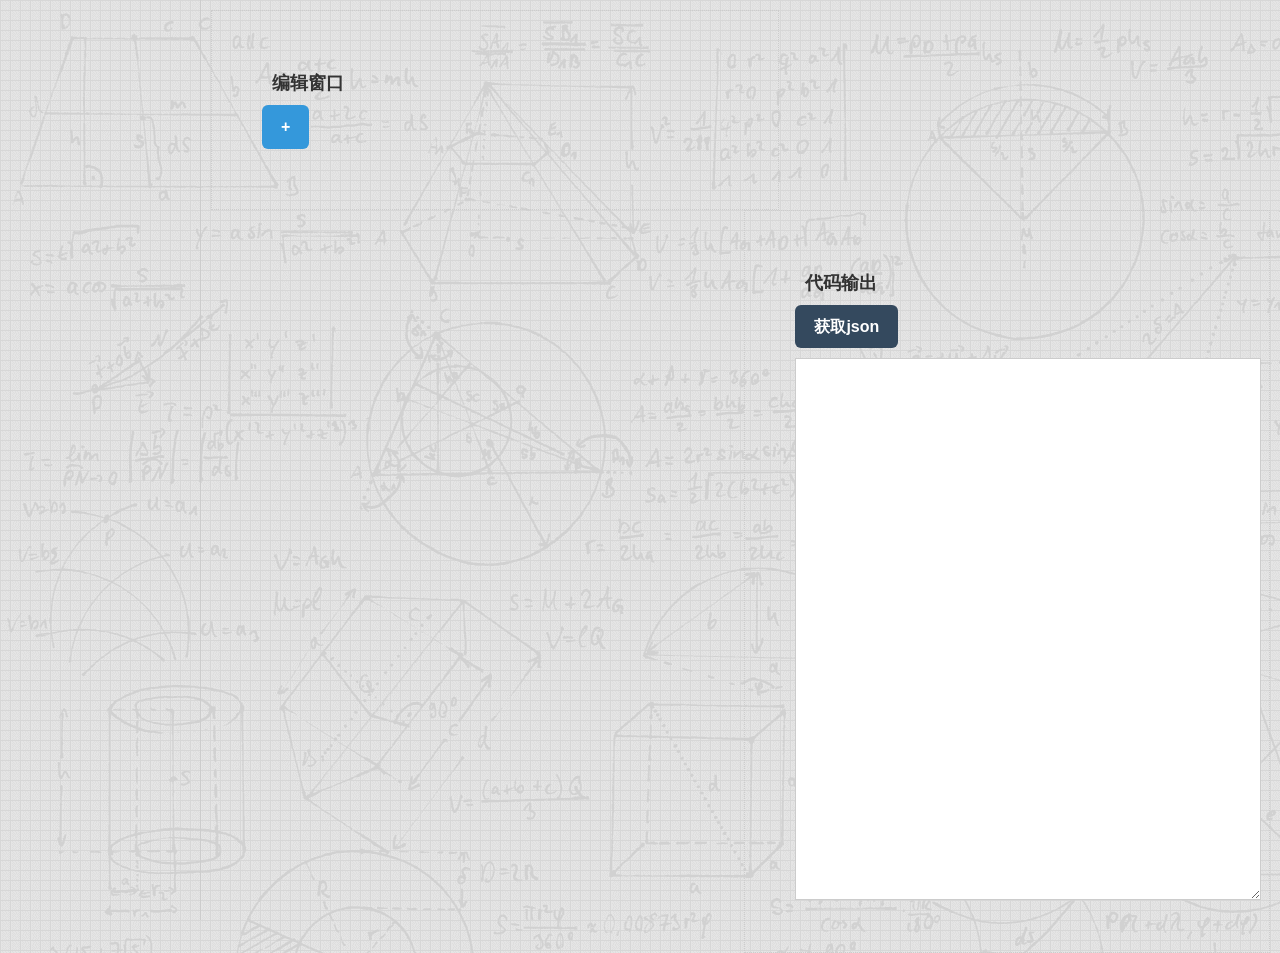
==== demo/index.html @ 43cc0789 "update" ====
<!DOCTYPE html>
<html lang="zh-CN">
<head>
    <meta name="viewport" content="width=device-width, initial-scale=1">
    <meta name="viewport" content="width=device-width, initial-scale=1, maximum-scale=1, user-scalable=no">
    <meta charset="utf-8">
    <link rel="stylesheet" href="../jquery.treeview.css"/>
    <link rel="stylesheet" href="screen.css"/>
    <script src="../lib/jquery.js" type="text/javascript"></script>
    <script src="../lib/jquery.cookie.js" type="text/javascript"></script>
    <script src="../jquery.treeview.js" type="text/javascript"></script>
    <script src="../jquery.treeview.edit.js" type="text/javascript"></script>
    <title>配置文档Json编辑工具</title>
    <style type="text/css">
        html, body {
            background: url("../images/back.png") repeat ;
            height: 100%;
            margin: 0;
            padding: 0;
            font-family: arial, verdana, sans-serif;
        }

        .wrap {
            width: 100%;
            height: 100%;
        }

        .fixed {
            float: left;
            width: 200px;
            height: 100%;
            margin-left: -100%;
            padding: 10px;
        }

        .main {
            float: left;
            width: 100%;
            height: 100%;
        }

        .main-inner {
            margin-left: 200px;
            height: 100%;
            padding: 10px;
            border-left: 1px #ccc solid;
        }

        .chosed {
            color: red;
            font-weight: bold;
        }

        #tree a:hover {
            font-weight: bold;
            cursor: pointer;
        }

        #treeDiv {
            border: 1px #ccc dotted;
            padding: 50px;
            width: 44%;
            float: left;
        }

        #tree{
            background-color: #fff;
            padding: 20px;
            font-size: 16px;
        }

        #tree a{
            color: #0066bb;
            font-style: italic;
        }

        #tree span{
            color: #000;
            font-style: normal;
        }

        #resultDiv {
            border: 1px #ccc dotted;
            padding: 50px;
            width: 40%;
            float: right;
        }

        #editDiv{
            width: 170px;
            position: fixed;
            overflow: hidden;
        }

        #editDiv button{
            width: 170px;
            float: left;
        }

        #treeJson{
            border: 1px #ccc solid;
            width: 100%;
            min-height: 500px;
            color: #2C3E50;
            padding: 20px;
            outline: 0;
            font-size: 16px;

        }

        #getJson,#addChildNode,#addParentNode,#removeNode,
        #editNode,#addFirstNodeButton{
            margin-bottom:10px;
            color: #fff;
            font-weight: bold;
            border: 0;
            outline: 0;
            padding: 10px 19px;
            font-size: 16px;
            line-height: 1.471;
            border-radius: 6px;
            cursor: pointer;
            /*渐变颜色*/
            -webkit-transition: background-color 0.2s linear;
            -moz-transition: background-color 0.2s linear;
            -o-transition: background-color 0.2s linear;
            -ms-transition: background-color 0.2s linear;
            transition: background-color 0.2s linear;
        }


        #getJson{
            background-color: #34495E;
        }

        #addChildNode{
            background-color: #2ECC71;
        }

        #addChildNode:hover{
            background-color: #58D68D;
        }

        #addParentNode{
            background-color: #1ABC9C;
        }

        #addParentNode:hover{
            background-color: #48C9B0;
        }

        #removeNode{
            background-color: #E74C3C;
        }

        #removeNode:hover{
            background-color: #EC7063;
        }

        #editNode{
            background-color: #F1C40F;
        }

        #editNode:hover{
            background-color: #F5D313;
        }

        #addFirstNodeButton{
            background-color: #3498DB;
        }

    </style>
</head>

<body>
<div class="wrap">
    <div class="main">
        <div class="main-inner">
            <div id="treeDiv">
                <h1>编辑窗口</h1>
                <button id="addFirstNodeButton">+</button>
                <ul id="tree">
                </ul>
            </div>


            <div id="resultDiv">
                <h1>代码输出</h1>
                <button id="getJson">获取json</button><br>
                <textarea id="treeJson"></textarea>
            </div>
        </div>
    </div>


    <div class="fixed">
        <div id="editDiv">
            <h1>编辑工具</h1>
            <button id="addParentNode">添加父节点</button>
            <button id="addChildNode">添加子节点</button><br>
            <button id="removeNode">删除节点</button><br>
            <button id="editNode">修改内容</button>
        </div>
    </div>

</div>

<div id="selectChoices" style="width: 100px;height: auto;float: right;bottom: 0; position: fixed"></div>


<!--javascript-->
<script src="functions.js"></script>
</body>
</html>

<!-- 
    User: lijingwen
    web:  https://github.com/tvxqljw
    Date: 2014-12-02 Time: 11:53
-->
---- demo/screen.css ----
html, body {height:100%; margin: 0; padding: 0; }

html>body {
	font-size: 16px; 
	font-size: 68.75%;
} /* Reset Base Font Size */

body {
	font-family: Verdana, helvetica, arial, sans-serif;
	font-size: 68.75%;
	background: #fff;
	color: #333;
}

h1, h2 { font-family: 'trebuchet ms', verdana, arial; padding: 10px; margin: 0 }
h1 { font-size: large }

#banner { padding: 15px; background-color: #06b; color: white; font-size: large; border-bottom: 1px solid #ccc;
    background: url(bg.gif) repeat-x; text-align: center }
#banner a { color: white; }

#main { padding: 1em; }

a img { border: none; }
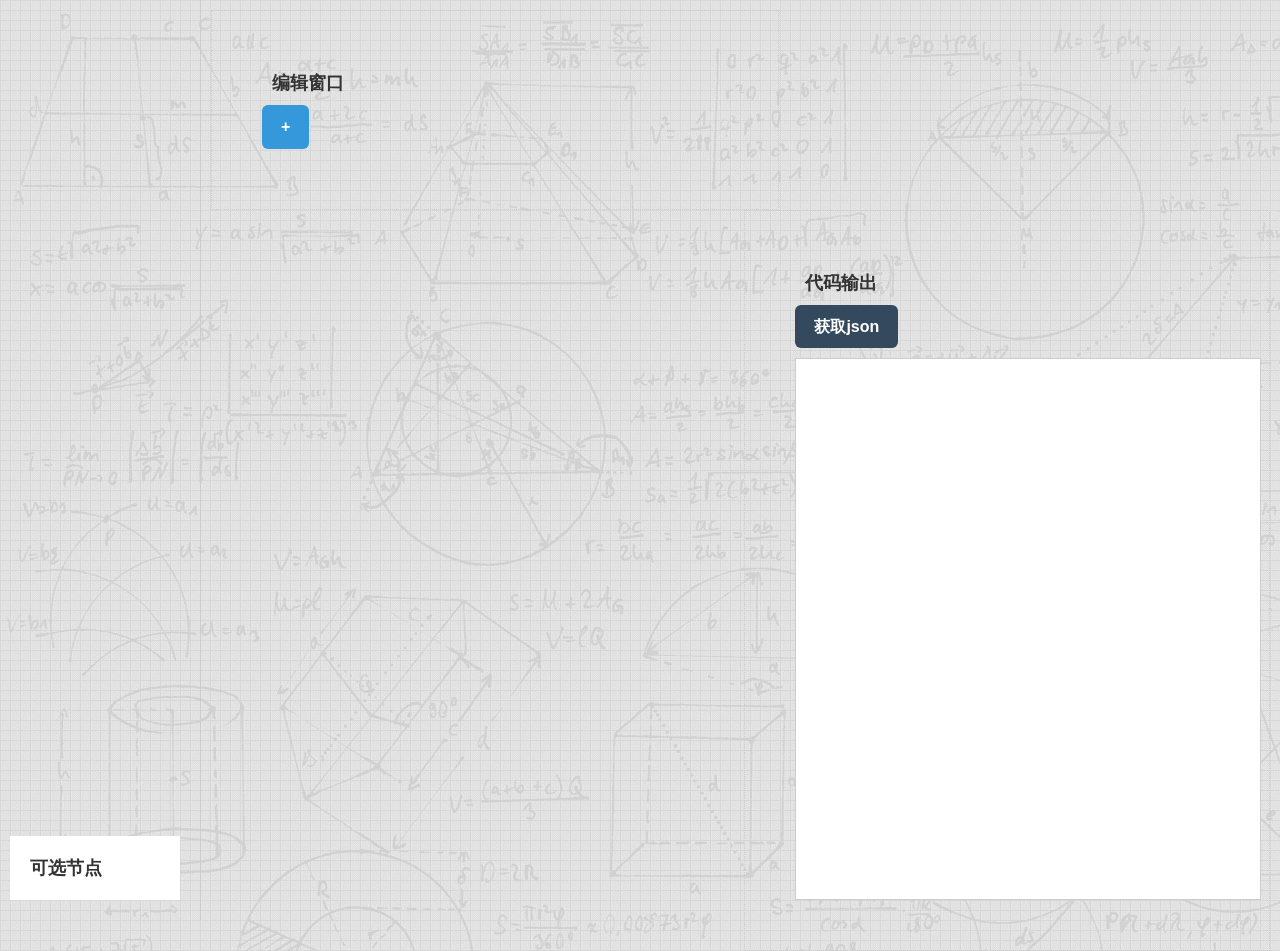
==== commit 64ed1830: "update" ====
--- a/demo/index.html
+++ b/demo/index.html
@@ -13,13 +13,12 @@
     <title>配置文档Json编辑工具</title>
     <style type="text/css">
         html, body {
-            background: url("../images/back.png") repeat ;
+            background: url("../images/back.png") repeat;
             height: 100%;
             margin: 0;
             padding: 0;
             font-family: arial, verdana, sans-serif;
         }
-
         .wrap {
             width: 100%;
             height: 100%;
@@ -63,18 +62,18 @@
             float: left;
         }
 
-        #tree{
+        #tree {
             background-color: #fff;
             padding: 20px;
             font-size: 16px;
         }
 
-        #tree a{
+        #tree a {
             color: #0066bb;
             font-style: italic;
         }
 
-        #tree span{
+        #tree span {
             color: #000;
             font-style: normal;
         }
@@ -86,18 +85,19 @@
             float: right;
         }
 
-        #editDiv{
+        #editDiv {
             width: 170px;
             position: fixed;
             overflow: hidden;
         }
 
-        #editDiv button{
+        #editDiv button {
             width: 170px;
             float: left;
         }
 
-        #treeJson{
+        #treeJson {
+            background-color: #fff;
             border: 1px #ccc solid;
             width: 100%;
             min-height: 500px;
@@ -105,12 +105,14 @@
             padding: 20px;
             outline: 0;
             font-size: 16px;
-
-        }
-
-        #getJson,#addChildNode,#addParentNode,#removeNode,
-        #editNode,#addFirstNodeButton{
-            margin-bottom:10px;
+            overflow: hidden;
+            height: auto;
+
+        }
+
+        #getJson, #addChildNode, #addParentNode, #removeNode,
+        #editNode, #addFirstNodeButton {
+            margin-bottom: 10px;
             color: #fff;
             font-weight: bold;
             border: 0;
@@ -128,46 +130,74 @@
             transition: background-color 0.2s linear;
         }
 
-
-        #getJson{
+        #getJson {
             background-color: #34495E;
         }
 
-        #addChildNode{
+        #addChildNode {
             background-color: #2ECC71;
         }
 
-        #addChildNode:hover{
+        #addChildNode:hover {
             background-color: #58D68D;
         }
 
-        #addParentNode{
+        #addParentNode {
             background-color: #1ABC9C;
         }
 
-        #addParentNode:hover{
+        #addParentNode:hover {
             background-color: #48C9B0;
         }
 
-        #removeNode{
+        #removeNode {
             background-color: #E74C3C;
         }
 
-        #removeNode:hover{
+        #removeNode:hover {
             background-color: #EC7063;
         }
 
-        #editNode{
+        #editNode {
             background-color: #F1C40F;
         }
 
-        #editNode:hover{
+        #editNode:hover {
             background-color: #F5D313;
         }
 
-        #addFirstNodeButton{
+        #addFirstNodeButton {
             background-color: #3498DB;
         }
+
+        #selectChoices {
+            background-color: #fff;
+            width: 150px;
+            padding: 10px;
+            height: auto;
+            float: left;
+            margin-top: 200px;
+            position: fixed;
+            bottom: 0;
+        }
+
+        #selectChoices button{
+            border: 2px #ccc solid;
+            padding: 5px 10px;
+            line-height: 1em;
+            color: #000;
+            background-color: #FFFFFF;
+            outline: 0;
+            margin: 10px;
+            float: left;
+            cursor: pointer;
+            border-radius: 6px;
+        }
+
+        #selectChoices button:hover{
+            border: 2px #000 solid;
+        }
+
 
     </style>
 </head>
@@ -186,8 +216,10 @@
 
             <div id="resultDiv">
                 <h1>代码输出</h1>
-                <button id="getJson">获取json</button><br>
-                <textarea id="treeJson"></textarea>
+                <button id="getJson">获取json</button>
+                <br>
+
+                <div id="treeJson"></div>
             </div>
         </div>
     </div>
@@ -196,16 +228,24 @@
     <div class="fixed">
         <div id="editDiv">
             <h1>编辑工具</h1>
-            <button id="addParentNode">添加父节点</button>
-            <button id="addChildNode">添加子节点</button><br>
-            <button id="removeNode">删除节点</button><br>
-            <button id="editNode">修改内容</button>
+            <div>
+                <button id="addParentNode">添加父节点</button>
+                <button id="addChildNode">添加子节点</button>
+                <br>
+                <button id="removeNode">删除节点</button>
+                <br>
+                <button id="editNode">修改内容</button>
+            </div>
+
+        </div>
+        <div id="selectChoices">
+            <h1>可选节点</h1>
         </div>
     </div>
 
 </div>
 
-<div id="selectChoices" style="width: 100px;height: auto;float: right;bottom: 0; position: fixed"></div>
+
 
 
 <!--javascript-->
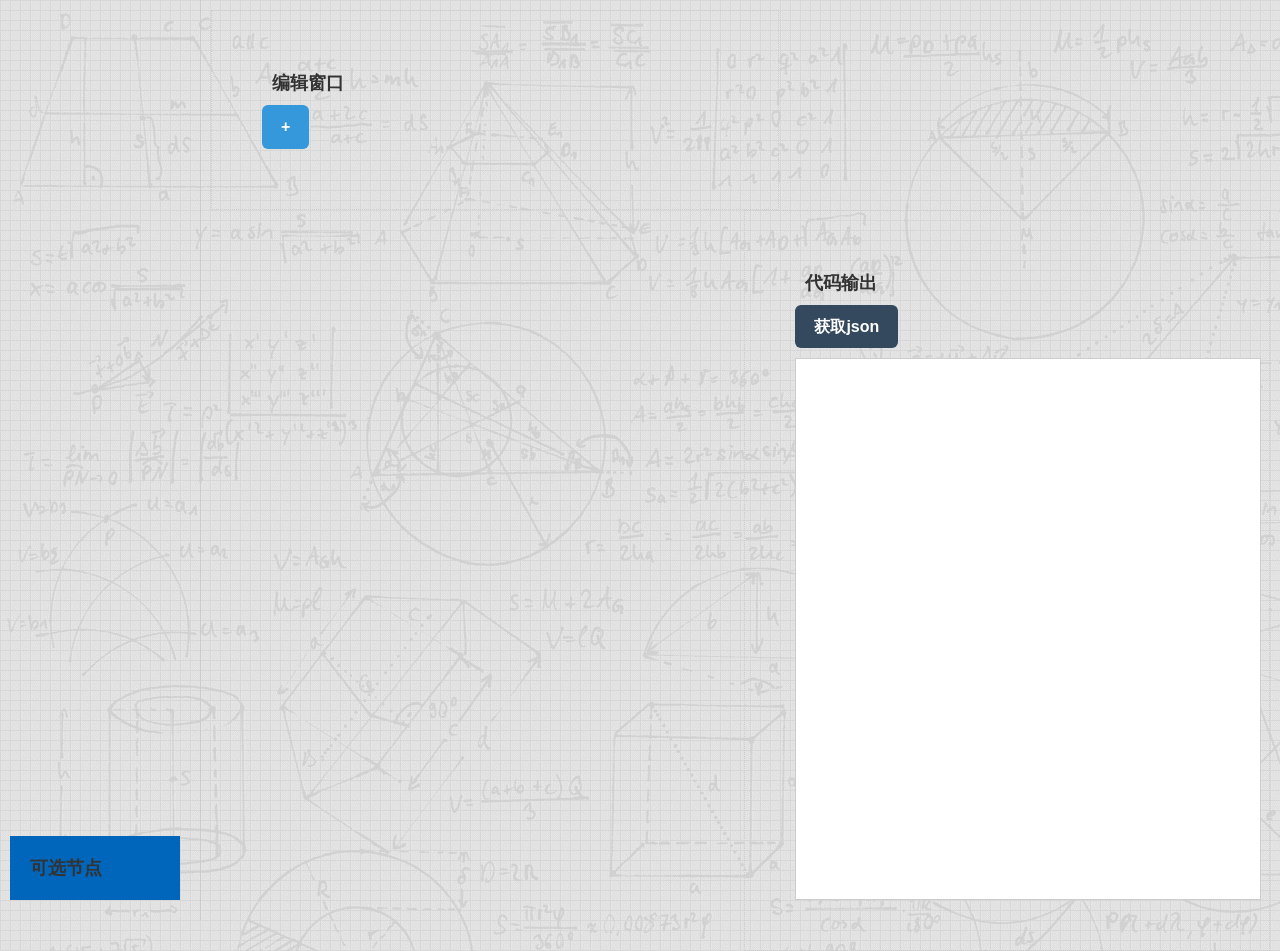
==== commit 13fb9c77: "修改add功能" ====
--- a/demo/index.html
+++ b/demo/index.html
@@ -110,7 +110,7 @@
 
         }
 
-        #getJson, #addChildNode, #addParentNode, #removeNode,
+        #getJson, #addObjectNode, #addArrayNode,#addFileNode,#addLeafNode, #removeNode,
         #editNode, #addFirstNodeButton {
             margin-bottom: 10px;
             color: #fff;
@@ -129,49 +129,33 @@
             -ms-transition: background-color 0.2s linear;
             transition: background-color 0.2s linear;
         }
-
         #getJson {
             background-color: #34495E;
         }
-
-        #addChildNode {
+        #addObjectNode,#addArrayNode,#addFileNode,#addLeafNode {
             background-color: #2ECC71;
         }
-
-        #addChildNode:hover {
+        #addObjectNode:hover,#addArrayNode:hover,#addFileNode:hover,#addLeafNode:hover {
             background-color: #58D68D;
-        }
-
-        #addParentNode {
-            background-color: #1ABC9C;
-        }
-
-        #addParentNode:hover {
-            background-color: #48C9B0;
         }
 
         #removeNode {
             background-color: #E74C3C;
         }
-
         #removeNode:hover {
             background-color: #EC7063;
         }
-
         #editNode {
             background-color: #F1C40F;
         }
-
         #editNode:hover {
             background-color: #F5D313;
         }
-
         #addFirstNodeButton {
             background-color: #3498DB;
         }
-
         #selectChoices {
-            background-color: #fff;
+            background-color: #0066bb;
             width: 150px;
             padding: 10px;
             height: auto;
@@ -180,7 +164,6 @@
             position: fixed;
             bottom: 0;
         }
-
         #selectChoices button{
             border: 2px #ccc solid;
             padding: 5px 10px;
@@ -193,7 +176,6 @@
             cursor: pointer;
             border-radius: 6px;
         }
-
         #selectChoices button:hover{
             border: 2px #000 solid;
         }
@@ -229,11 +211,14 @@
         <div id="editDiv">
             <h1>编辑工具</h1>
             <div>
-                <button id="addParentNode">添加父节点</button>
-                <button id="addChildNode">添加子节点</button>
-                <br>
+                <h2>Add</h2>
+                <button id="addObjectNode">"key":{ }</button>
+                <button id="addArrayNode">"key":[ ]</button>
+                <button id="addFileNode">[ ] / " "</button>
+                <button id="addLeafNode">"key":"value"</button>
+                <h2>Delete</h2>
                 <button id="removeNode">删除节点</button>
-                <br>
+                <h2>Rename</h2>
                 <button id="editNode">修改内容</button>
             </div>
 
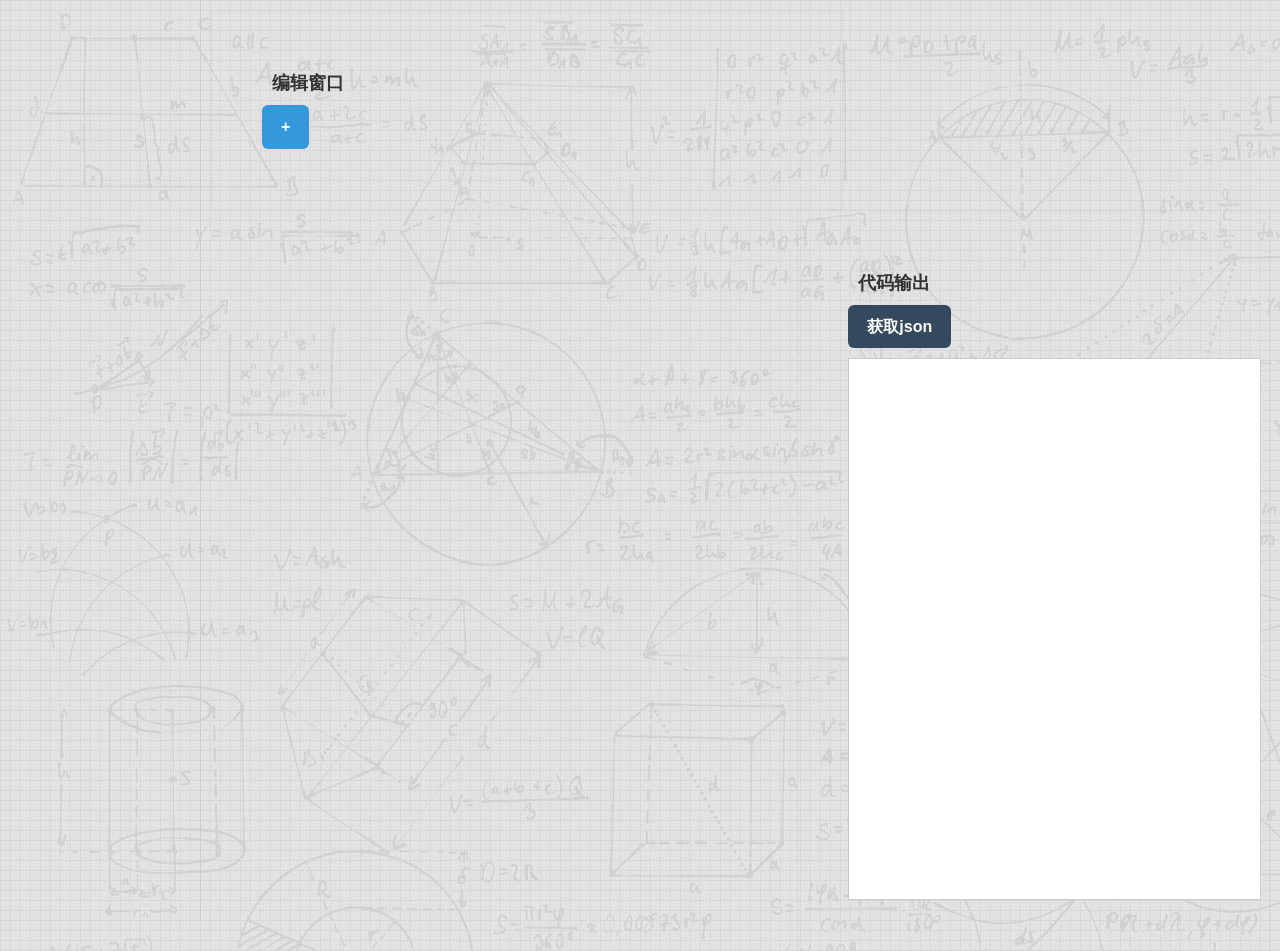
==== commit 331c5341: "修复删除file节点问题" ====
--- a/demo/index.html
+++ b/demo/index.html
@@ -58,7 +58,7 @@
         #treeDiv {
             border: 1px #ccc dotted;
             padding: 50px;
-            width: 44%;
+            width: 50%;
             float: left;
         }
 
@@ -81,7 +81,7 @@
         #resultDiv {
             border: 1px #ccc dotted;
             padding: 50px;
-            width: 40%;
+            width: 35%;
             float: right;
         }
 
@@ -91,7 +91,7 @@
             overflow: hidden;
         }
 
-        #editDiv button {
+        #editChoices button {
             width: 170px;
             float: left;
         }
@@ -155,14 +155,15 @@
             background-color: #3498DB;
         }
         #selectChoices {
-            background-color: #0066bb;
+            background-color: #ECF0F1;
             width: 150px;
-            padding: 10px;
+            padding: 9px;
+            border: 1px #ccc solid;
             height: auto;
             float: left;
-            margin-top: 200px;
-            position: fixed;
-            bottom: 0;
+            /*margin-top: 200px;*/
+            /*position: fixed;*/
+            /*bottom: 0;*/
         }
         #selectChoices button{
             border: 2px #ccc solid;
@@ -210,7 +211,7 @@
     <div class="fixed">
         <div id="editDiv">
             <h1>编辑工具</h1>
-            <div>
+            <div id="editChoices">
                 <h2>Add</h2>
                 <button id="addObjectNode">"key":{ }</button>
                 <button id="addArrayNode">"key":[ ]</button>
@@ -221,11 +222,12 @@
                 <h2>Rename</h2>
                 <button id="editNode">修改内容</button>
             </div>
-
+            <h1>可选节点</h1>
+            <div id="selectChoices">
+
+            </div>
         </div>
-        <div id="selectChoices">
-            <h1>可选节点</h1>
-        </div>
+
     </div>
 
 </div>
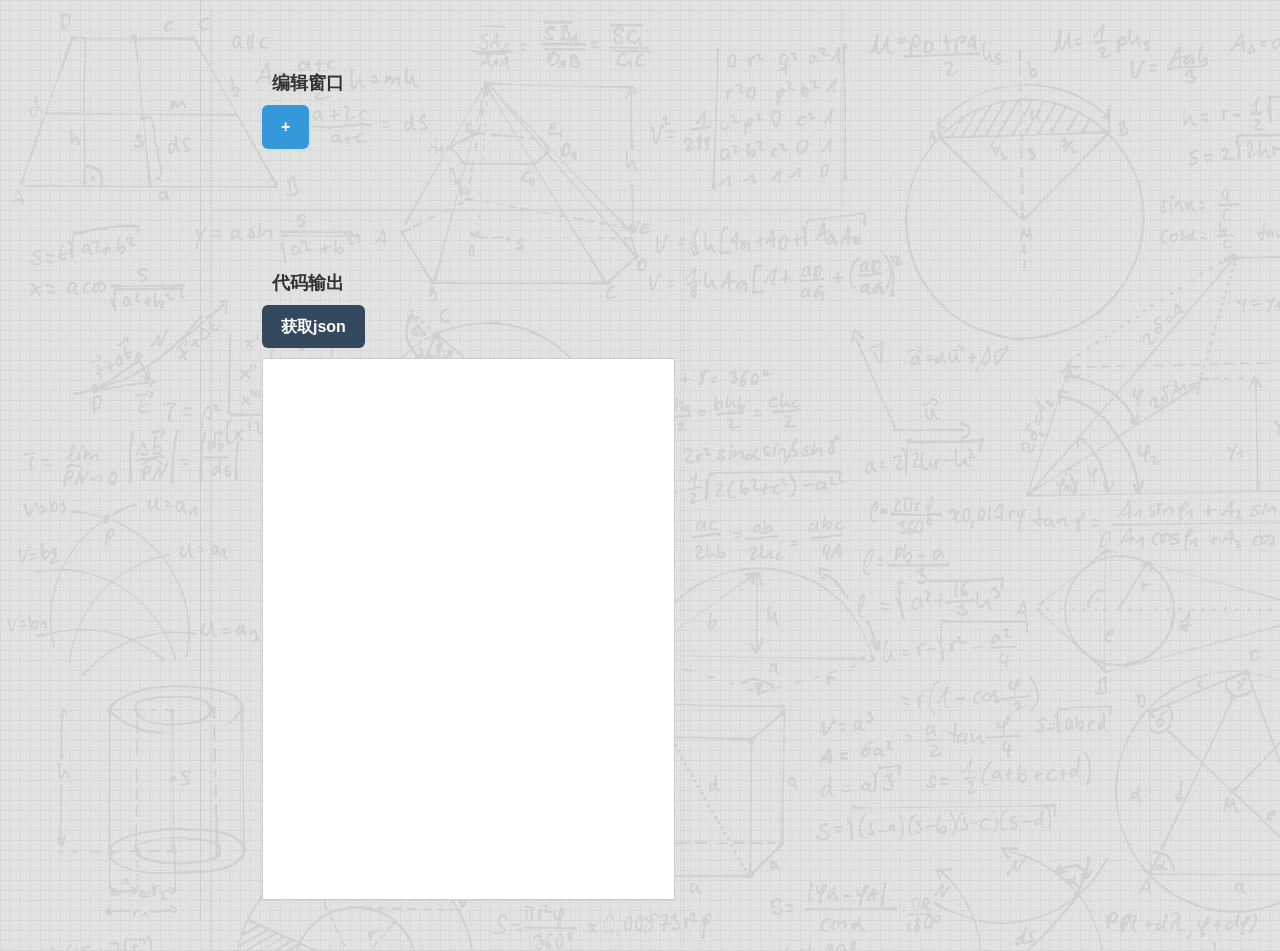
==== commit 8c2e066c: "样式修改" ====
--- a/demo/index.html
+++ b/demo/index.html
@@ -82,7 +82,7 @@
             border: 1px #ccc dotted;
             padding: 50px;
             width: 35%;
-            float: right;
+            float: left;
         }
 
         #editDiv {
@@ -181,6 +181,12 @@
             border: 2px #000 solid;
         }
 
+        @media only screen and (min-width: 400px) and (max-width: 1024px) {
+            #treeDiv,#resultDiv{
+                width: 100%;
+            }
+
+        }
 
     </style>
 </head>
